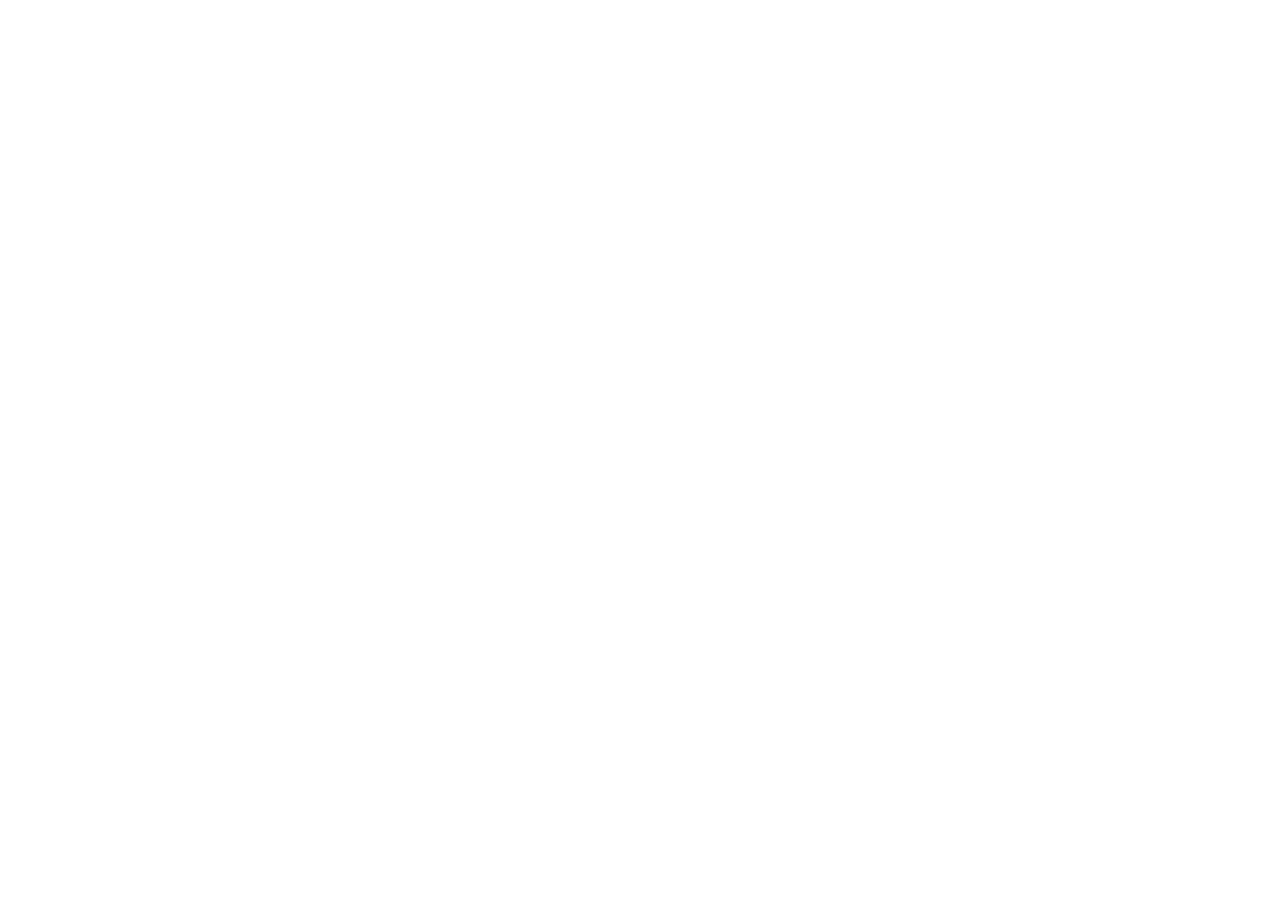
==== index.html @ 19c823d7 "iniciando página principal" ====
<!DOCTYPE html>
<html lang="pt-br">
<head>
    <meta charset="UTF-8">
    <meta http-equiv="X-UA-Compatible" content="IE=edge">
    <meta name="viewport" content="width=device-width, initial-scale=1.0">
    <title>Projeto Redes Sociais</title>
    <link rel="shortcut icon" href="icone.ico" type="image/x-icon">
</head>
<body>
    
</body>
</html>
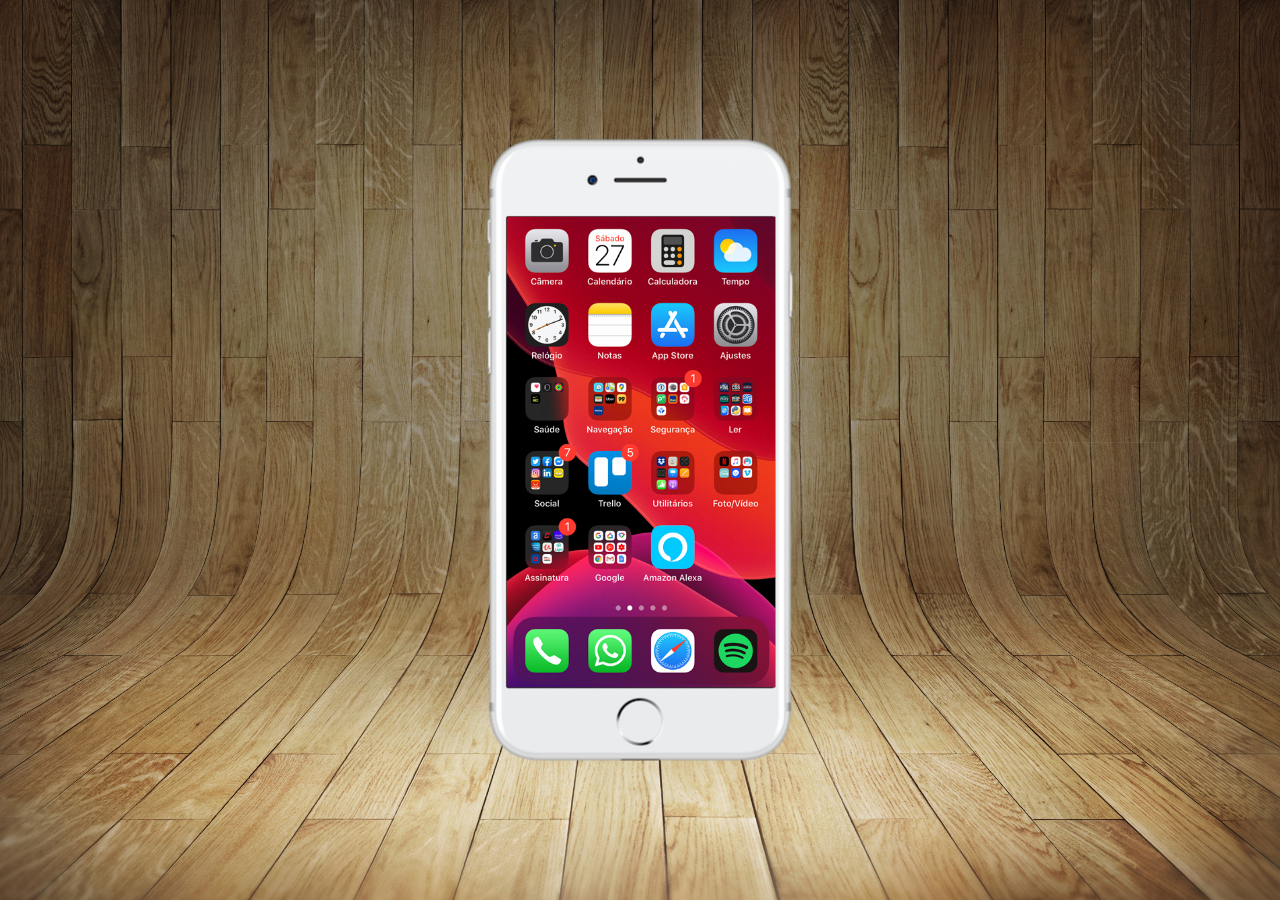
==== commit 85ba5e87: "att pag home, style" ====
--- a/index.html
+++ b/index.html
@@ -6,8 +6,16 @@
     <meta name="viewport" content="width=device-width, initial-scale=1.0">
     <title>Projeto Redes Sociais</title>
     <link rel="shortcut icon" href="icone.ico" type="image/x-icon">
+    <link rel="stylesheet" href="style/estilo.css">
 </head>
 <body>
-    
+    <main>
+        <section id="telefone">
+            <iframe src="home.html" name="tela" id="tela" frameborder="0"></iframe>
+        </section>
+        <section id="redes-sociais">
+
+        </section>
+    </main>
 </body>
 </html>--- a/style/estilo.css
+++ b/style/estilo.css
@@ -0,0 +1,41 @@
+@charset "UTF-8";
+
+* {
+    margin: 0px;
+    padding: 0px;
+    font-family: Arial, Helvetica, sans-serif;
+}
+
+html, body {
+    height: 100vh;
+    width: 100vw;
+    background-color: black;
+}
+
+body {
+    background: url('../imagens/fundo-madeira.jpg') no-repeat top center;
+    background-size: cover;
+    background-attachment: fixed;
+}
+main {
+    position: relative;
+    height: 100vh;
+}
+
+section#telefone {
+    position: absolute;
+    top: 50%;
+    left: 50%;
+    transform: translate(-50%, -50%);
+
+    height: 627px;
+    width: 311px;
+    background: url('../imagens/frame-iphone.png') no-repeat;
+}
+iframe#tela {
+    position: relative;
+    top: 80px;
+    left: 22px;
+    width: 269px;
+    height: 471px;
+}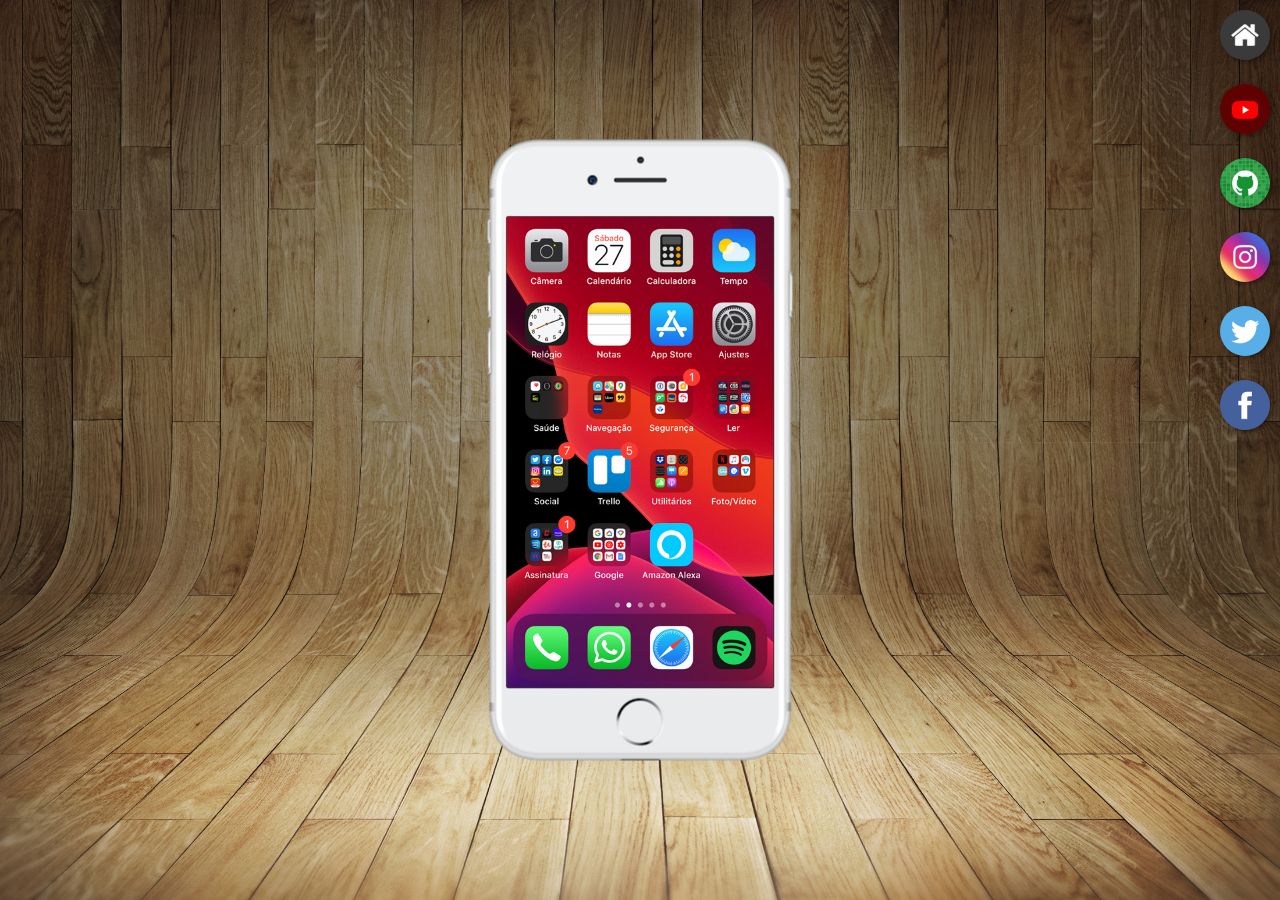
==== commit 7af763e5: "desafio 13 completo" ====
--- a/index.html
+++ b/index.html
@@ -14,7 +14,12 @@
             <iframe src="home.html" name="tela" id="tela" frameborder="0"></iframe>
         </section>
         <section id="redes-sociais">
-
+            <a href="home.html" target="tela"><img src="imagens/logo-home.jpg" alt="Home"></a><br>
+            <a href="youtube.html" target="tela"><img src="imagens/logo-youtube.jpg" alt="YouTube"></a><br>
+            <a href="github.html" target="tela"><img src="imagens/logo-github.jpg" alt="GitHub"></a><br>
+            <a href="instagram.html" target="tela"><img src="imagens/logo-instagram.jpg" alt="Instagram"></a><br>
+            <a href="twitter.html" target="tela"><img src="imagens/logo-twitter.jpg" alt="Twitter"></a><br>
+            <a href="facebook.html" target="tela"><img src="imagens/logo-facebook.jpg" alt="Facebook"></a>
         </section>
     </main>
 </body>
--- a/style/estilo.css
+++ b/style/estilo.css
@@ -36,6 +36,23 @@
     position: relative;
     top: 80px;
     left: 22px;
-    width: 269px;
+    width: 267px;
     height: 471px;
+}
+section#redes-sociais {
+    text-align: right;
+}
+section#redes-sociais img {
+    width: 50px;
+    margin: 10px;
+    border-radius: 50%;
+    box-shadow: 2px 2px 5px rgba(0, 0, 0, 0.400);
+    box-sizing: border-box;
+}
+
+section#redes-sociais img:hover {
+    border: 2px solid rgba(255, 255, 255, 0.637);
+    transform: translate(-3px, -3px);
+    box-shadow: 5px 5px 10px black;
+    transition: transform .3s, border .6s;
 }